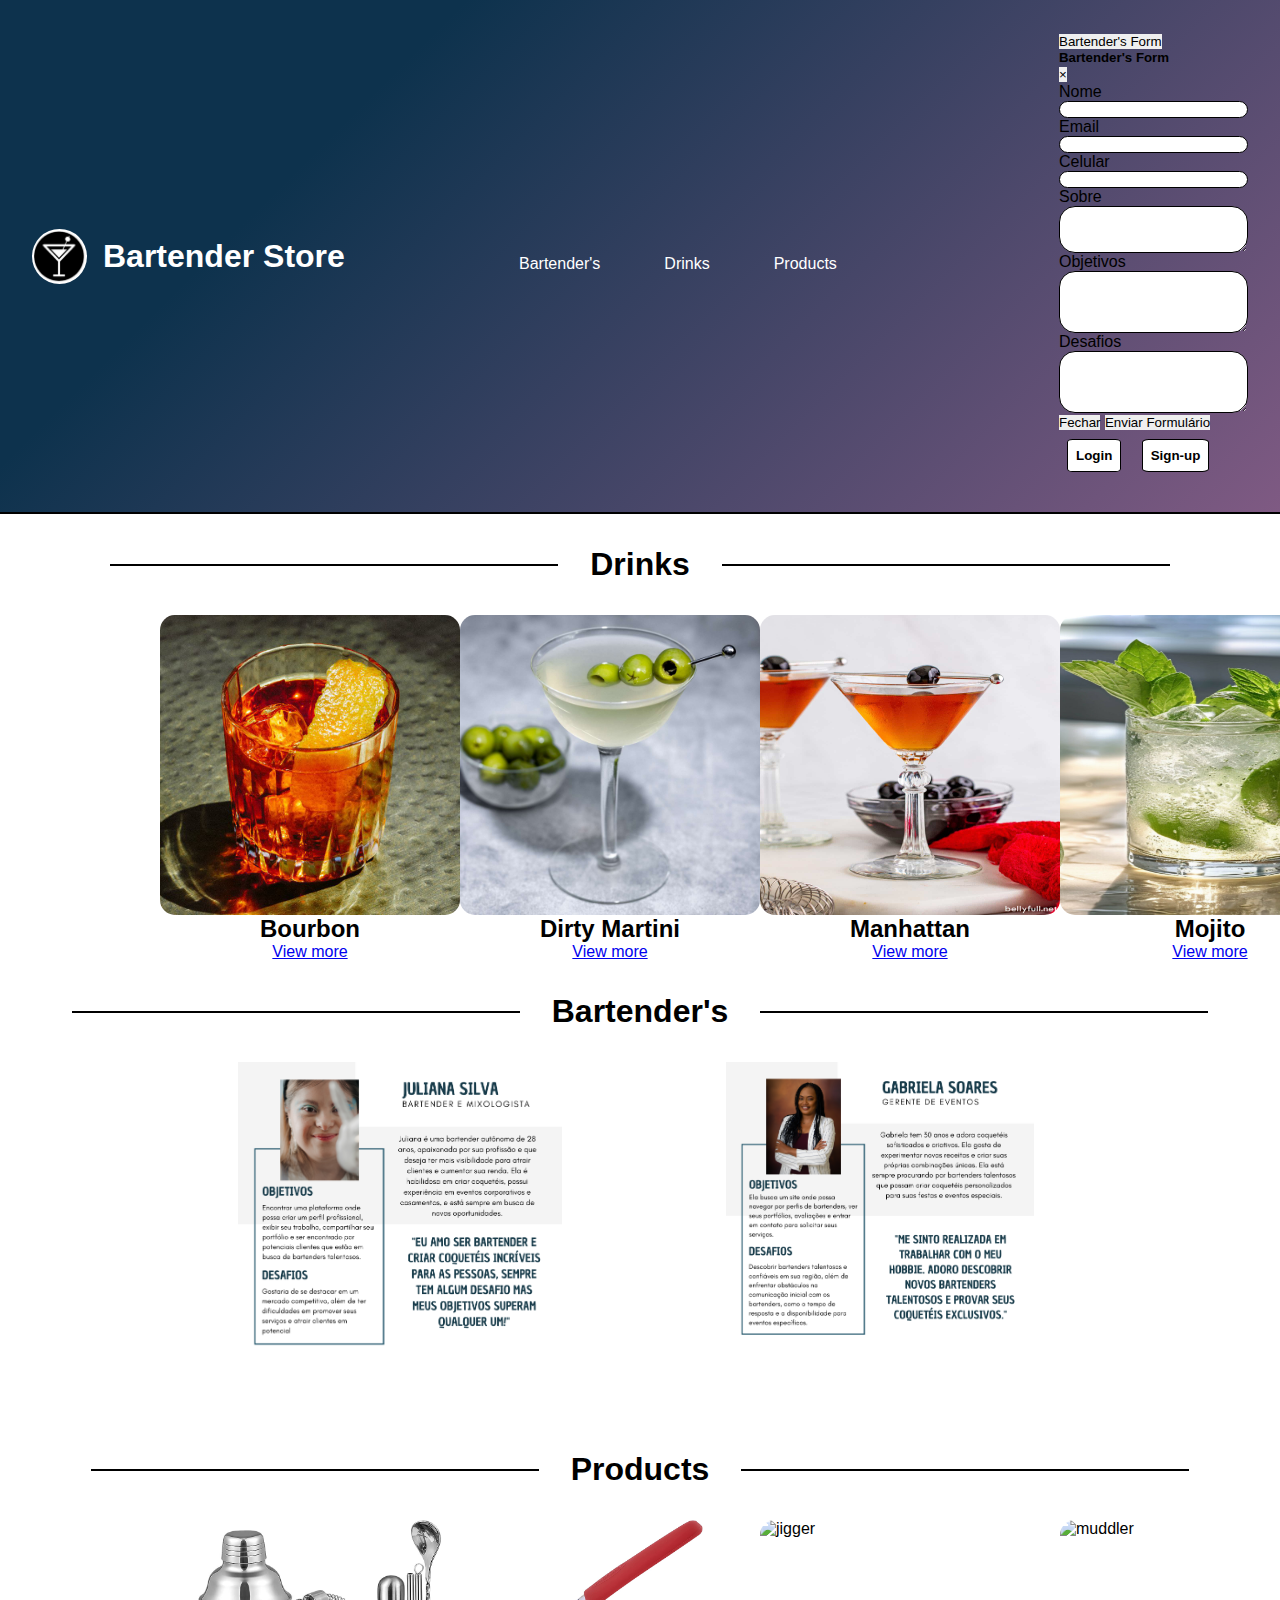
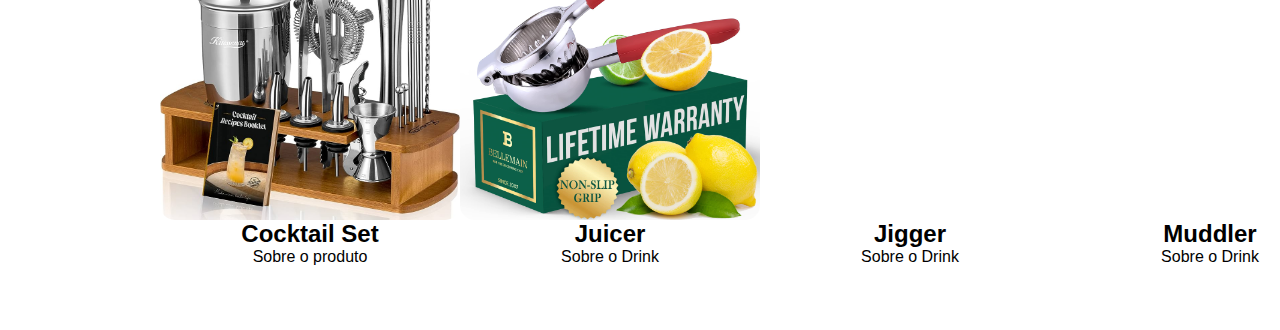
==== index.html @ 0f3b1b14 "first commit" ====
<!DOCTYPE html>
<html lang="en">
  <head>
    <meta charset="UTF-8" />
    <meta name="viewport" content="width=device-width, initial-scale=1.0" />
    <link rel="stylesheet" href="styles/styles.css" />
    <link
      rel="stylesheet"
      href="https://stackpath.bootstrapcdn.com/bootstrap/4.1.3/css/bootstrap.min.css"
      integrity="sha384-MCw98/SFnGE8fJT3GXwEOngsV7Zt27NXFoaoApmYm81iuXoPkFOJwJ8ERdknLPMO"
      crossorigin="anonymous"
    />
    <title>Bartender</title>
  </head>

  <header class="header-container">
    <div class="header-content">
      <img id="img-drink" src="./assets/drink.png" alt="drink" />
      <h1><a class="navi-links" href="index.html">Bartender Store</a></h1>
    </div>

    <nav class="navigation-container">
      <ul class="navigation-content">
        <li class="navigation-item">
          <a class="navi-links" href="bartender.html">Bartender's</a>
        </li>
        <li class="navigation-item">
          <a class="navi-links" href="drinks.html">Drinks</a>
        </li>
        <li class="navigation-item">
          <a class="navi-links" href="products.html">Products</a>
        </li>
      </ul>
    </nav>

    <div class="button-container">
      <div class="button-container">
        <button
          type="button"
          class="btn btn-primary"
          data-toggle="modal"
          data-target="#modalExemplo"
        >
          Bartender's Form
        </button>

        <div
          class="modal fade"
          id="modalExemplo"
          tabindex="-1"
          role="dialog"
          aria-labelledby="exampleModalLabel"
          aria-hidden="true"
        >
          <div class="modal-dialog" role="document">
            <div class="modal-content">
              <div class="modal-header">
                <h5 class="modal-title" id="exampleModalLabel">
                  Bartender's Form
                </h5>
                <button
                  type="button"
                  class="close"
                  data-dismiss="modal"
                  aria-label="Fechar"
                >
                  <span aria-hidden="true">&times;</span>
                </button>
              </div>
              <div class="modal-body">
                <label for="name">Nome</label>
                <input type="text" />
                <label for="email">Email</label>
                <input type="text" />
                <label for="cellphone">Celular</label>
                <input type="number" />
                <label for="sobre">Sobre</label>
                <textarea name="" id="" cols="5" rows="3"></textarea>
                <label for="objetivos">Objetivos</label>
                <textarea name="" id="" cols="5" rows="4"></textarea>
                <label for="challange">Desafios</label>
                <textarea name="" id="" cols="5" rows="4"></textarea>
              </div>
              <div class="modal-footer">
                <button
                  type="button"
                  class="btn btn-secondary"
                  data-dismiss="modal"
                >
                  Fechar
                </button>
                <button type="button" class="btn btn-primary">
                  Enviar Formulário
                </button>
              </div>
            </div>
          </div>
        </div>
        <button class="button-style">Login</button>
        <button class="button-style">Sign-up</button>
      </div>
    </div>
  </header>

  <body class="body-container">
    <div class="highlights-content">
      <hr />
      <h1 class="highlights-title">Drinks</h1>
      <hr />
    </div>

    <div class="drinks-content">
      <div class="drink-container">
        <img class="drinks-style" src="./assets/bourbon.jpg" alt="bourbon" />
        <h2>Bourbon</h2>
        <p><a href="./drinks.html">View more</a></p>
      </div>

      <div class="drink-container">
        <img class="drinks-style" src="./assets/martini.jpg" alt="martini" />
        <h2>Dirty Martini</h2>
        <p></p>
        <a href="./drinks.html">View more</a>
      </div>

      <div class="drink-container">
        <img
          class="drinks-style"
          src="./assets/Manhattan.jpg"
          alt="manhattan"
        />
        <h2>Manhattan</h2>
        <p></p>
        <a href="./drinks.html">View more</a>
      </div>

      <div class="drink-container">
        <img class="drinks-style" src="./assets/mojito.jpg" alt="mojito" />
        <h2>Mojito</h2>
        <p></p>
        <a href="./drinks.html">View more</a>
      </div>
    </div>

    <div class="highlights-content">
      <hr />
      <h1 class="highlights-title">Bartender's</h1>
      <hr />
    </div>

    <div class="drinks-content">
      <div class="drink-container">
        <img
          class="bartender-styles"
          src="./assets/bartender1.png"
          alt="bourbon"
        />
      </div>

      <div class="drink-container">
        <img
          class="bartender-styles"
          src="./assets/bartender2.png"
          alt="bourbon"
        />
      </div>
    </div>

    <div class="highlights-content">
      <hr />
      <h1 class="highlights-title">Products</h1>
      <hr />
    </div>

    <div class="drinks-content">
      <div class="drink-container">
        <img
          class="drinks-style"
          src="./assets/cocktail-set.jpg"
          alt="cocktail-set"
        />
        <h2>Cocktail Set</h2>
        <p>Sobre o produto</p>
      </div>

      <div class="drink-container">
        <img class="drinks-style" src="./assets/juicer.jpg" alt="juicer" />
        <h2>Juicer</h2>
        <p>Sobre o Drink</p>
      </div>

      <div class="drink-container">
        <img
          class="drinks-style"
          src="https://m.media-amazon.com/images/I/81UBQXhjFUL.jpg"
          alt="jigger"
        />
        <h2>Jigger</h2>
        <p>Sobre o Drink</p>
      </div>

      <div class="drink-container">
        <img
          class="drinks-style"
          src="https://img.fruugo.com/product/6/99/790348996_max.jpg"
          alt="muddler"
        />
        <h2>Muddler</h2>
        <p>Sobre o Drink</p>
      </div>
    </div>
  </body>

  <footer></footer>

  <script
    src="https://code.jquery.com/jquery-3.3.1.slim.min.js"
    integrity="sha384-q8i/X+965DzO0rT7abK41JStQIAqVgRVzpbzo5smXKp4YfRvH+8abtTE1Pi6jizo"
    crossorigin="anonymous"
  ></script>
  <script
    src="https://cdnjs.cloudflare.com/ajax/libs/popper.js/1.14.3/umd/popper.min.js"
    integrity="sha384-ZMP7rVo3mIykV+2+9J3UJ46jBk0WLaUAdn689aCwoqbBJiSnjAK/l8WvCWPIPm49"
    crossorigin="anonymous"
  ></script>
  <script
    src="https://stackpath.bootstrapcdn.com/bootstrap/4.1.3/js/bootstrap.min.js"
    integrity="sha384-ChfqqxuZUCnJSK3+MXmPNIyE6ZbWh2IMqE241rYiqJxyMiZ6OW/JmZQ5stwEULTy"
    crossorigin="anonymous"
  ></script>
</html>
---- styles/styles.css ----
* {
  margin: 0;
  padding: 0;
  box-sizing: border-box;
  border: 0;
  font-family: Arial, Helvetica, sans-serif;
}

#img-drink {
  width: 55px;
  height: 55px;
  border-radius: 50%;
  margin: 0 1rem;
}

.header-container {
  width: 100%;
  display: flex;
  flex-direction: row;
  background-color: #7f5a83;
  background-image: linear-gradient(315deg, #7f5a83 0%, #0d324d 74%);
  color: white;
  justify-content: space-between;
  align-items: center;
  border-bottom: 2px solid #000;
}

.header-content {
  display: flex;
  flex-direction: row;
  align-items: center;
  padding: 1rem;
}

.header-content h1 a {
  text-decoration: none;
}

.navigation-content {
  display: flex;
  flex-direction: row;
}

.navigation-container {
  padding-top: 1rem;
  margin-left: -2rem;
}

.navigation-item {
  list-style: none;
  font-weight: 500;
  padding: 2rem;
}

.navigation-item:hover {
  text-decoration: underline;
  cursor: pointer;
  transition: 0.5s;
  font-weight: bold;
}

.button-container {
  margin: 1rem;
}

.button-style {
  margin: 0.5rem;
  padding: 0.5rem;
  border-radius: 10%;
  cursor: pointer;
  font-weight: 600;
  background-color: white;
  color: black;
  border: 1px solid black;
}

.button-style:hover {
  background-color: transparent;
  color: white;
  transition: 0.5s;
  border: 1px solid white;
}

.highlights-content {
  display: flex;
  flex-direction: row;
  align-items: center;
  justify-content: center;
}

hr {
  width: 35%;
  height: 1px;
  border: 1px solid black;
}

.highlights-title {
  padding: 2rem;
}

.drinks-content {
  display: flex;
  flex-direction: row;
  justify-content: space-between;
  padding: 0 10rem;
}

.drink-container {
  margin: 0 auto;
  display: flex;
  flex-direction: column;
  align-items: center;
}

.navi-links {
  text-decoration: none;
  color: white;
}

.drinks-style {
  width: 300px;
  height: 300px;
  border-radius: 5%;
}

.bartender-styles {
  max-width: 80%;
  max-height: 80%;
}

footer {
  margin-top: 4rem;
}

.bartender-container {
  display: flex;
  flex-direction: row;
  justify-content: space-between;
  margin-top: 2rem;
  align-items: center;
}

.image-outdoor {
  border-radius: 20px;
  margin-left: 2rem;
}
.bartender-title h1 {
  align-items: center;
  margin-left: 2rem;
}

.drink-title {
  margin-right: 1rem;
  text-align: center;
}

.button-contact {
  margin-top: 2rem;
  width: 250px;
  height: 50px;
  background-color: green;
  border-radius: 10px;
  color: #fff;
  font-weight: bold;
  cursor: pointer;
  font-size: large;
}

.bartender-container {
  display: flex;
  flex-direction: row;
  justify-content: space-between;
}

.bartender-content {
  display: flex;
  flex-direction: column;
  align-items: center;
  max-width: 80%;
}

.swiper {
  width: 90%;
  height: 100%;
}

.swiper-slide {
  display: flex;
  align-items: center;
  justify-content: center;
  position: relative;
  margin-bottom: 4rem;
}

.swiper-slide img {
  display: block;
  width: 40%;
}

.drink-box {
  display: flex;
  flex-direction: row;
  align-items: center;
  gap: 2rem;
}

.description h3 {
  margin-bottom: 2rem;
  font-size: 25px;
}

.description p {
  margin-bottom: 1rem;
}

.description ul {
  margin-bottom: 1rem;
}

.star-rating {
  user-select: none;
}

.star {
  font-size: 2rem;
  background-color: unset;
  border: none;
}

.star:hover {
  cursor: pointer;
}

.product-title {
  margin-right: 3rem;
}

.modal-title {
  color: black;
}

.modal-body {
  color: black;
  display: flex;
  flex-direction: column;
}

input {
  border: 1px solid black;
  border-radius: 1rem;
  padding-left: 10px;
}

textarea {
  border: 1px solid black;
  border-radius: 1rem;
}
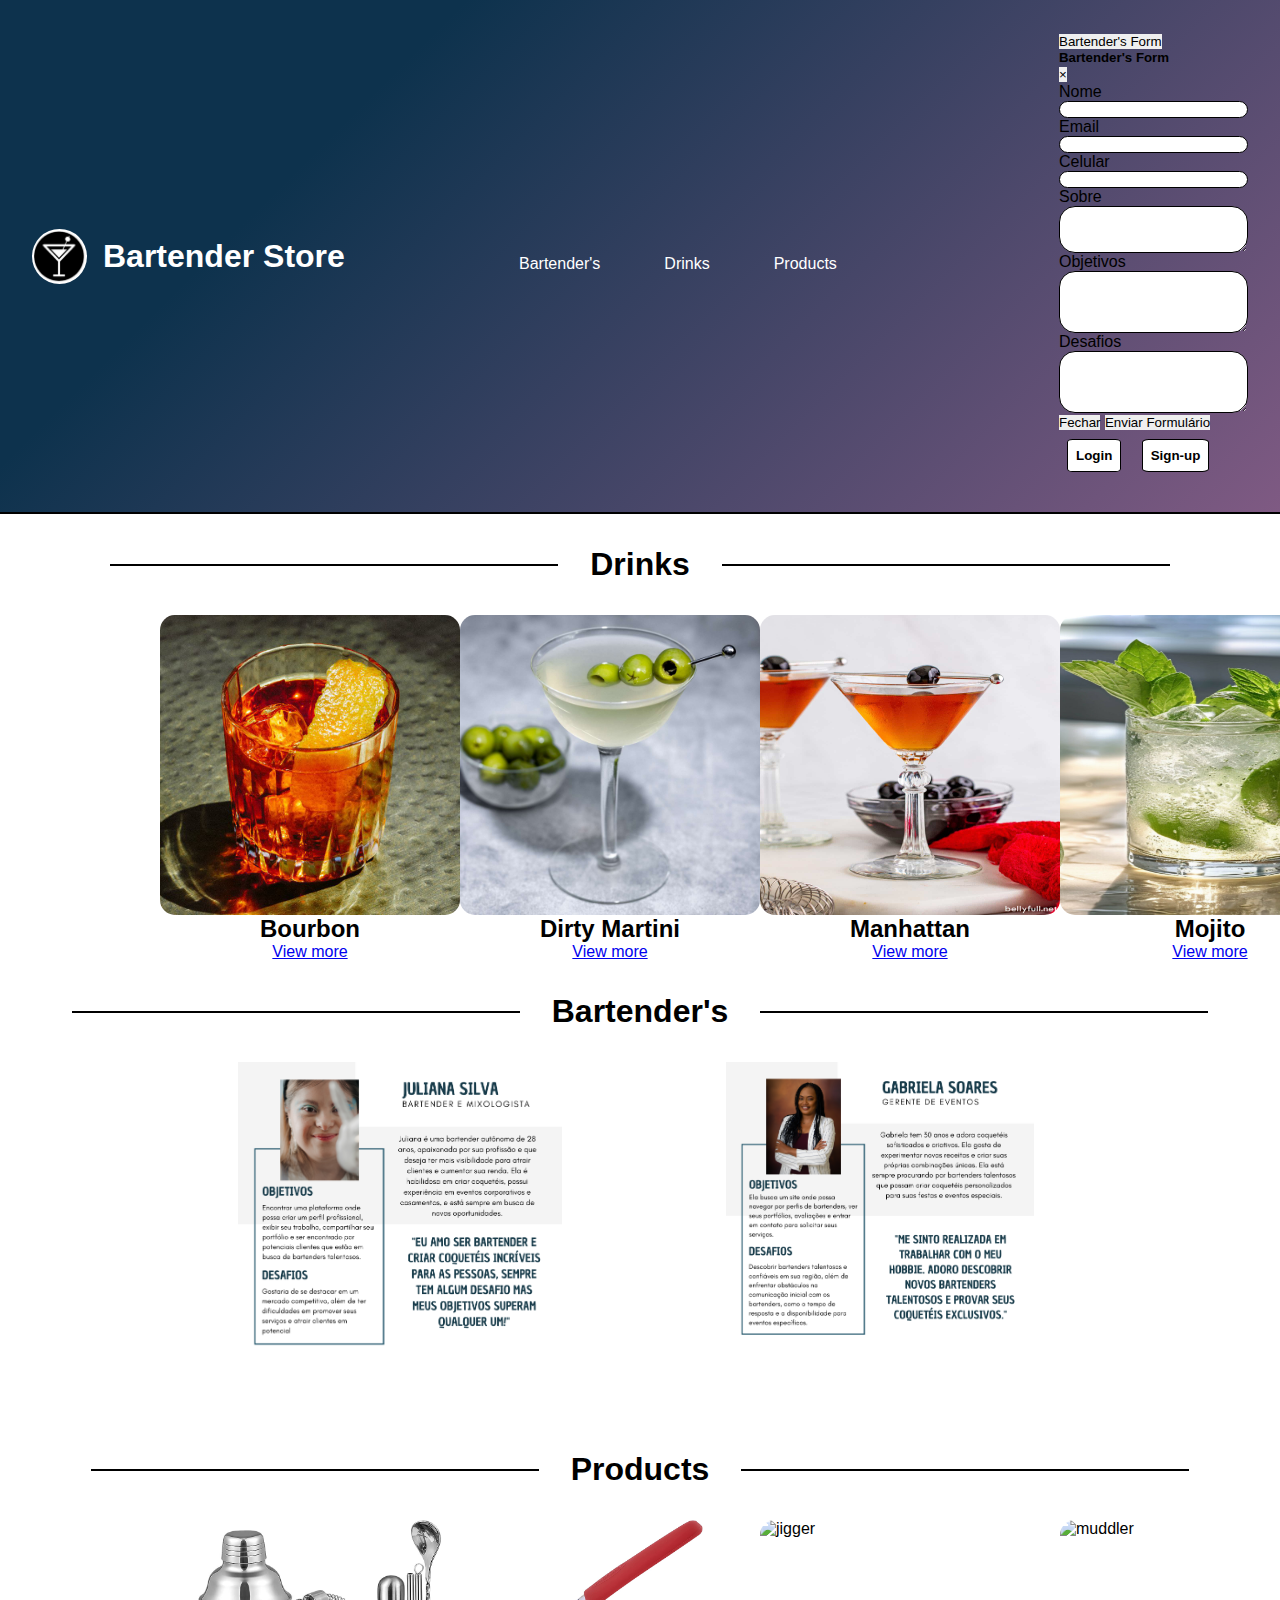
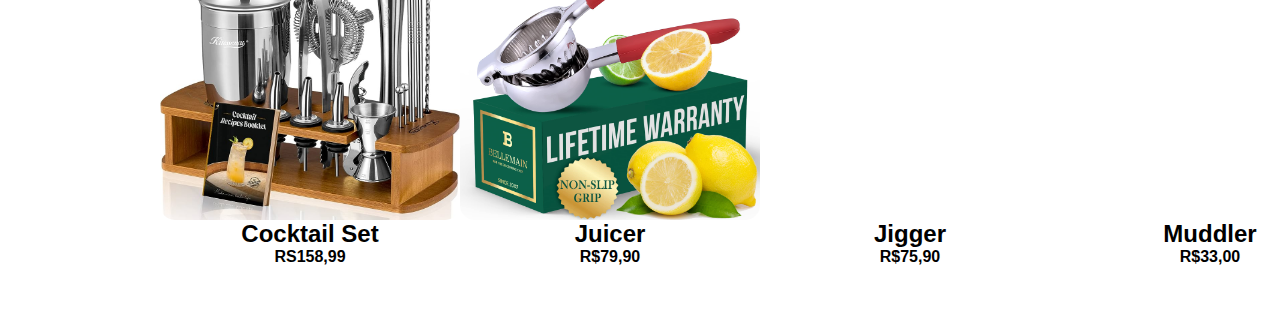
==== commit 69efc2b7: "fetch: add prices in products home" ====
--- a/index.html
+++ b/index.html
@@ -180,13 +180,13 @@
           alt="cocktail-set"
         />
         <h2>Cocktail Set</h2>
-        <p>Sobre o produto</p>
+        <p><b>RS158,99</b></p>
       </div>
 
       <div class="drink-container">
         <img class="drinks-style" src="./assets/juicer.jpg" alt="juicer" />
         <h2>Juicer</h2>
-        <p>Sobre o Drink</p>
+        <p><b>R$79,90</b></p>
       </div>
 
       <div class="drink-container">
@@ -196,7 +196,7 @@
           alt="jigger"
         />
         <h2>Jigger</h2>
-        <p>Sobre o Drink</p>
+        <p><b>R$75,90</b></p>
       </div>
 
       <div class="drink-container">
@@ -206,7 +206,7 @@
           alt="muddler"
         />
         <h2>Muddler</h2>
-        <p>Sobre o Drink</p>
+        <p><b>R$33,00</b></p>
       </div>
     </div>
   </body>
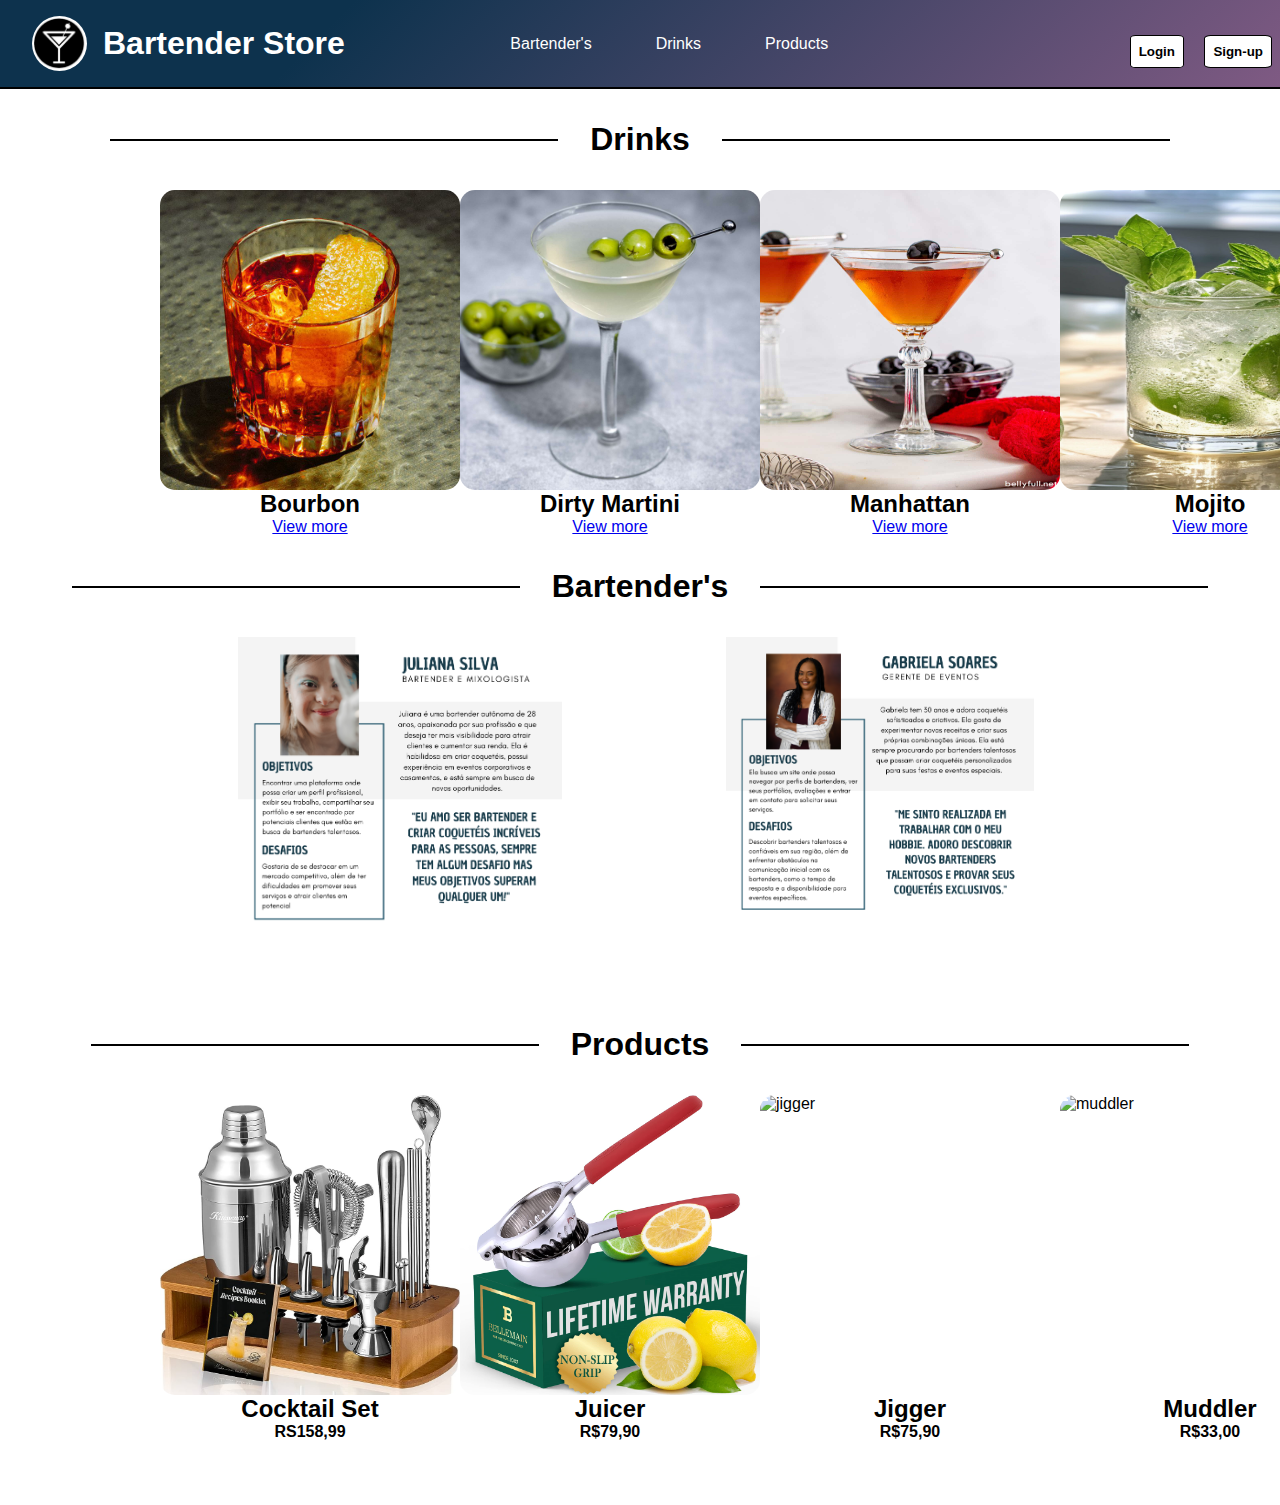
==== commit ede2e589: "feat: fix styles" ====
--- a/index.html
+++ b/index.html
@@ -4,12 +4,6 @@
     <meta charset="UTF-8" />
     <meta name="viewport" content="width=device-width, initial-scale=1.0" />
     <link rel="stylesheet" href="styles/styles.css" />
-    <link
-      rel="stylesheet"
-      href="https://stackpath.bootstrapcdn.com/bootstrap/4.1.3/css/bootstrap.min.css"
-      integrity="sha384-MCw98/SFnGE8fJT3GXwEOngsV7Zt27NXFoaoApmYm81iuXoPkFOJwJ8ERdknLPMO"
-      crossorigin="anonymous"
-    />
     <title>Bartender</title>
   </head>
 
@@ -34,68 +28,6 @@
     </nav>
 
     <div class="button-container">
-      <div class="button-container">
-        <button
-          type="button"
-          class="btn btn-primary"
-          data-toggle="modal"
-          data-target="#modalExemplo"
-        >
-          Bartender's Form
-        </button>
-
-        <div
-          class="modal fade"
-          id="modalExemplo"
-          tabindex="-1"
-          role="dialog"
-          aria-labelledby="exampleModalLabel"
-          aria-hidden="true"
-        >
-          <div class="modal-dialog" role="document">
-            <div class="modal-content">
-              <div class="modal-header">
-                <h5 class="modal-title" id="exampleModalLabel">
-                  Bartender's Form
-                </h5>
-                <button
-                  type="button"
-                  class="close"
-                  data-dismiss="modal"
-                  aria-label="Fechar"
-                >
-                  <span aria-hidden="true">&times;</span>
-                </button>
-              </div>
-              <div class="modal-body">
-                <label for="name">Nome</label>
-                <input type="text" />
-                <label for="email">Email</label>
-                <input type="text" />
-                <label for="cellphone">Celular</label>
-                <input type="number" />
-                <label for="sobre">Sobre</label>
-                <textarea name="" id="" cols="5" rows="3"></textarea>
-                <label for="objetivos">Objetivos</label>
-                <textarea name="" id="" cols="5" rows="4"></textarea>
-                <label for="challange">Desafios</label>
-                <textarea name="" id="" cols="5" rows="4"></textarea>
-              </div>
-              <div class="modal-footer">
-                <button
-                  type="button"
-                  class="btn btn-secondary"
-                  data-dismiss="modal"
-                >
-                  Fechar
-                </button>
-                <button type="button" class="btn btn-primary">
-                  Enviar Formulário
-                </button>
-              </div>
-            </div>
-          </div>
-        </div>
         <button class="button-style">Login</button>
         <button class="button-style">Sign-up</button>
       </div>
@@ -212,20 +144,4 @@
   </body>
 
   <footer></footer>
-
-  <script
-    src="https://code.jquery.com/jquery-3.3.1.slim.min.js"
-    integrity="sha384-q8i/X+965DzO0rT7abK41JStQIAqVgRVzpbzo5smXKp4YfRvH+8abtTE1Pi6jizo"
-    crossorigin="anonymous"
-  ></script>
-  <script
-    src="https://cdnjs.cloudflare.com/ajax/libs/popper.js/1.14.3/umd/popper.min.js"
-    integrity="sha384-ZMP7rVo3mIykV+2+9J3UJ46jBk0WLaUAdn689aCwoqbBJiSnjAK/l8WvCWPIPm49"
-    crossorigin="anonymous"
-  ></script>
-  <script
-    src="https://stackpath.bootstrapcdn.com/bootstrap/4.1.3/js/bootstrap.min.js"
-    integrity="sha384-ChfqqxuZUCnJSK3+MXmPNIyE6ZbWh2IMqE241rYiqJxyMiZ6OW/JmZQ5stwEULTy"
-    crossorigin="anonymous"
-  ></script>
 </html>
--- a/styles/styles.css
+++ b/styles/styles.css
@@ -41,9 +41,13 @@
   flex-direction: row;
 }
 
+.navigation-content ul {
+  display: flex;
+  flex-direction: row;
+}
+
 .navigation-container {
-  padding-top: 1rem;
-  margin-left: -2rem;
+  margin-left: -9rem;
 }
 
 .navigation-item {
@@ -59,7 +63,7 @@
   font-weight: bold;
 }
 
-.button-container {
+.container-button {
   margin: 1rem;
 }
 
@@ -231,8 +235,12 @@
   cursor: pointer;
 }
 
+.products-box {
+  margin-right: 2rem;
+}
+
 .product-title {
-  margin-right: 3rem;
+  text-align: center;
 }
 
 .modal-title {
@@ -255,3 +263,36 @@
   border: 1px solid black;
   border-radius: 1rem;
 }
+
+.bartender_form_container h1 {
+  text-align: center;
+  color: red;
+}
+
+.button-container {
+  text-align: center;
+  margin-top: 1rem;
+}
+
+.bartender-navigation-content {
+  display: flex;
+  flex-direction: row;
+}
+
+.bartender-navigation-item {
+  list-style: none;
+  font-weight: 500;
+  padding-right: 6rem;
+  margin-top: 1rem;
+}
+
+.bartender-navigation-item:hover {
+  text-decoration: underline;
+  cursor: pointer;
+  transition: 0.5s;
+  font-weight: bold;
+}
+
+.bartender-navi-links {
+  color: white;
+}
